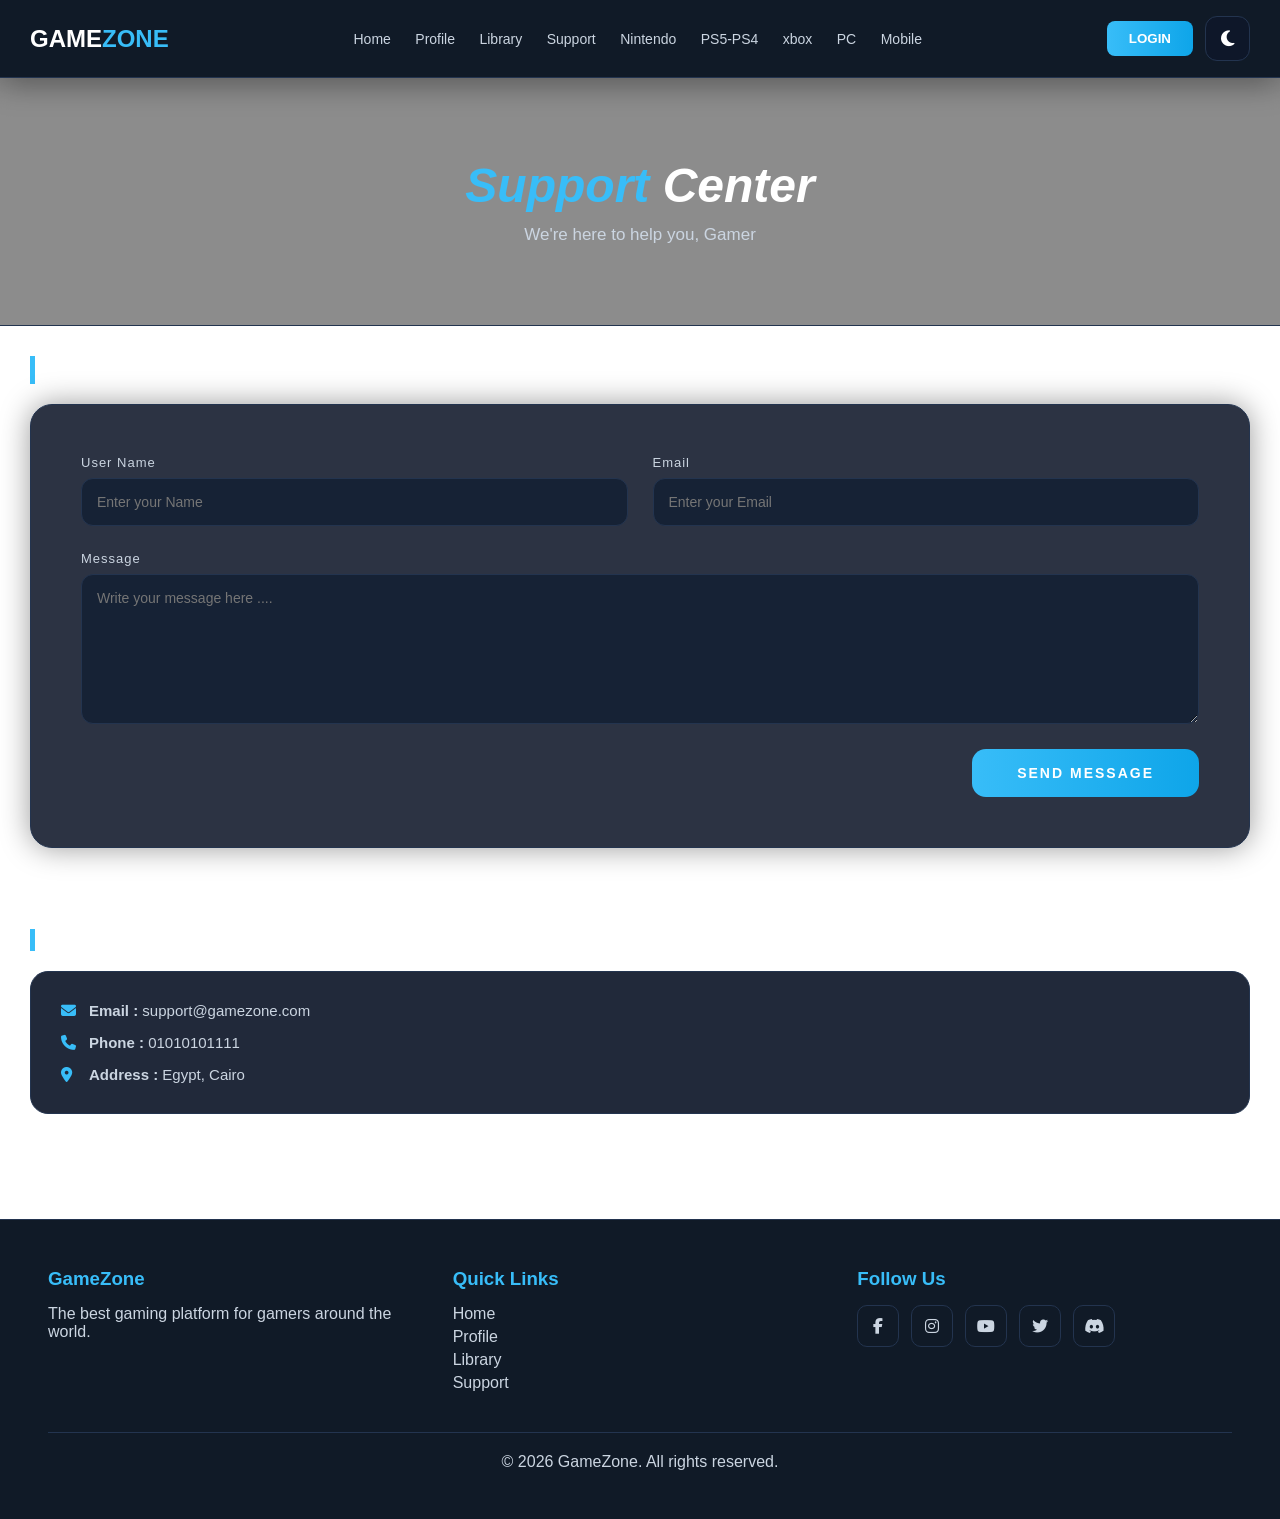
==== Contact-Us.html @ 56eabaf4 "Add files via upload" ====
<!DOCTYPE html>
<html lang="en">

<head>
    <meta charset="UTF-8">
    <meta name="viewport" content="width=device-width, initial-scale=1.0">
    <title>Support - GameZone</title>
    <meta name="description" content="GameZone Support Page">
    <link rel="stylesheet" href="https://cdnjs.cloudflare.com/ajax/libs/font-awesome/6.5.0/css/all.min.css">
    <link rel="stylesheet" href="Contact-Us.css">

</head>

<body>

    <nav class="navbar">

        <div class="nav-brand">
            GAME<span>ZONE</span>
        </div>

        <div class="nav-links">
            <a href="home.html">Home</a>
            <a href="My-Profile.html">Profile</a>
            <a href="library.html">Library</a>
            <a href="Contact-Us.html" class="active">Support</a>
            <a href="Nintendo-project.html">Nintendo</a>
            <a href="ps5.html">PS5-PS4</a>
            <a href="xbox.html">xbox</a>
            <a href="pc.html">PC</a>
            <a href="mobile.html">Mobile</a>
        </div>

        <div class="nav-buttons">
            <a href="#">
                <button class="btn-login">LOGIN</button>
            </a>
            <button id="themeToggle" class="theme-btn">
                <i class="fas fa-moon"></i>
            </button>
        </div>

    </nav>

    <header>
        <h1><i><span>Support</span> Center</i></h1>
        <p>We're here to help you, Gamer</p>
    </header>

    <section>

        <h2>Contact Us</h2>

        <form class="contact-form">

            <div>
                <label>User Name</label>
                <input type="text" placeholder="Enter your Name" required>
            </div>

            <div>
                <label>Email</label>
                <input type="email" placeholder="Enter your Email" required>
            </div>

            <div>
                <label>Message</label>
                <textarea placeholder="Write your message here ...."></textarea>
            </div>

            <div>
                <input type="submit" value="SEND MESSAGE">
            </div>

        </form>

    </section>

    <hr>

    <section>

        <h3>Contact Information</h3>

        <div class="contact-info">
            <p><i class="fas fa-envelope"></i><b>Email :</b> support@gamezone.com</p>
            <p><i class="fas fa-phone"></i><b>Phone :</b> 01010101111</p>
            <p><i class="fas fa-map-marker-alt"></i><b>Address :</b> Egypt, Cairo</p>
        </div>

    </section>

    <hr>

    <footer>

        <div class="footer-container">

            <div class="footer-box">
                <h3>GameZone</h3>
                <p>The best gaming platform for gamers around the world.</p>
            </div>

            <div class="footer-box">
                <h3>Quick Links</h3>
                <a href="#">Home</a>
                <a href="#">Profile</a>
                <a href="#">Library</a>
                <a href="#">Support</a>
            </div>

            <div class="footer-box">
                <h3>Follow Us</h3>
                <div class="social-links">
                 <a href="https://www.facebook.com"><i class="fab fa-facebook-f"></i></a>
                 <a href="https://www.instgram.com"><i class="fab fa-instagram"></i></a>
                 <a href="https://www.youtube.com"><i class="fab fa-youtube"></i></a>
                 <a href="https://www.twitter.com"><i class="fab fa-twitter"></i></a>
                 <a href="https://www.discord.com"><i class="fab fa-discord"></i></a>
                </div>
            </div>

        </div>

        <div class="copyright">
            © 2026 GameZone. All rights reserved.
        </div>

    </footer>

    <script>
        
        const themeBtn = document.getElementById('themeToggle');
        const icon = themeBtn.querySelector('i');

        if (localStorage.getItem('theme') === 'light') {
            document.body.classList.add('light-theme');
            icon.classList.remove('fa-moon');
            icon.classList.add('fa-sun');
        }

        themeBtn.addEventListener('click', () => {
            document.body.classList.toggle('light-theme');

            if (document.body.classList.contains('light-theme')) {
                icon.classList.remove('fa-moon');
                icon.classList.add('fa-sun');
                localStorage.setItem('theme', 'light'); 
            } else {
                icon.classList.remove('fa-sun');
                icon.classList.add('fa-moon');
                localStorage.setItem('theme', 'dark'); 
            }
        });

    </script>

</body>
</html>
---- Contact-Us.css ----
* {
    margin: 0;
    padding: 0;
    box-sizing: border-box;
    font-family: 'Segoe UI', sans-serif;
}

:root {
    --main-bg:   #07111f;
    --card-bg:   rgba(15, 23, 42, 0.92);
    --border:    #23344f;
    --white:     #ffffff;
    --text:      #cbd5e1;
    --blue:      #38bdf8;
    --blue-dark: #0ea5e9;
    --hover:     #1e293b;
    --shadow:    0 0 25px rgba(56, 189, 248, 0.25);
}


.light-theme {
    --main-bg:   #f0f4f8;
    --card-bg:   #ffffff;
    --border:    #18323e;
    --white:     #18323e;
    --text:      #18323e;
    --blue:      #18323e;
    --blue-dark: #0f2530;
    --hover:     #e2eef2;
    --shadow:    0 0 25px rgba(24, 50, 62, 0.2);
    background-color: #f0f4f8;
    background-image: none;
}

.light-theme .navbar {
    background: #18323e;
    border-bottom: 2px solid #0f2530;
}

.light-theme .nav-brand {
    color: #ffffff;
}

.light-theme .nav-brand span {
    color: #7ec8d8;
}

.light-theme .nav-links a {
    color: #a8c8d4;
}

.light-theme .nav-links a:hover {
    color: #ffffff;
}

.light-theme .btn-login {
    background: linear-gradient(to right, #7ec8d8, #18323e);
}

.light-theme .theme-btn {
    width: 45px;
    height: 45px;
    border-radius: 12px;
    border: 1px solid #18323e;
    background: #e2eef2;
    color: #18323e;
    cursor: pointer;
    font-size: 18px;
    display: flex;
    align-items: center;
    justify-content: center;
    transition: 0.3s;
}

.light-theme .theme-btn:hover {
    transform: translateY(-3px);
    border-color: #18323e;
    box-shadow: 0 0 15px rgba(24, 50, 62, 0.3);
}

.light-theme header {
    background: #e8f4f8;
    border-bottom: 2px solid #18323e;
}

.light-theme .edit-profile-section h2 {
    color: #18323e;
    border-left-color: #18323e;
}

.light-theme .edit-profile-form {
    background: #18323e;
    border: 2px solid #18323e;
}

.light-theme .card {
    background: #18323e;
    border: 2px solid #18323e;
    box-shadow: 0 2px 12px rgba(24, 50, 62, 0.15);
    backdrop-filter: none;
}

.light-theme .card h3 {
    color: #ffffff;
}

.light-theme .card p {
    color: #ffffff;
}
.light-theme footer {
    background: #18323e;
    border-top: 2px solid #0f2530;
}

.light-theme .footer-box h3 {
    color: #7ec8d8;
}

.light-theme .footer-box p,
.light-theme .footer-box a {
    color: #a8c8d4;
}

.light-theme .footer-box a:hover {
    color: #ffffff;
}

.light-theme .social-links a {
    border-color: #2c4a56;
    color: #a8c8d4;
}

.light-theme .social-links a:hover {
    border-color: #7ec8d8;
    color: #ffffff;
    background: rgba(126, 200, 216, 0.15);
}

.light-theme .copyright {
    color: #a8c8d4;
    border-top-color: #2c4a56;
}

.light-theme hr {
    border-top: 1px solid #18323e;
}

body {
    background-image: url(img1/digital-art-men-city-futuristic-night-hd-wallpaper-01b69d213afe95f35634472bcdf74a70.jpg);
    background-repeat: no-repeat;
    background-attachment: fixed;
    background-size: cover;
    color: var(--white);
}

.navbar {
    display: grid;
    grid-template-columns: auto 1fr auto auto;
    align-items: center;
    padding: 16px 30px;
    background: rgba(7, 17, 31, 0.96);
    border-bottom: 1px solid var(--border);
    backdrop-filter: blur(10px);
    box-shadow: 0 4px 30px rgba(0, 0, 0, 0.45);
}

.nav-brand {
    font-size: 24px;
    font-weight: bold;
    color: var(--white);
}

.nav-brand span {
    color: var(--blue);
}

.nav-links {
    text-align: center;
}

.nav-links a {
    margin: 0 10px;
    text-decoration: none;
    color: var(--text);
    font-size: 14px;
    transition: 0.3s;
}

.nav-links a:hover {
    color: var(--blue);
}

.btn-login {
    background: linear-gradient(to right, var(--blue), var(--blue-dark));
    border: none;
    padding: 10px 22px;
    border-radius: 8px;
    cursor: pointer;
    font-weight: bold;
    color: white;
    transition: 0.3s;
}

.btn-login:hover {
    transform: translateY(-2px);
    box-shadow: var(--shadow);
}

.nav-buttons {
    display: flex;
    align-items: center;
    gap: 12px;
}

.theme-btn {
    width: 45px;
    height: 45px;
    border-radius: 12px;
    border: 1px solid var(--border);
    background: var(--card-bg);
    color: var(--white);
    cursor: pointer;
    font-size: 18px;
    display: flex;
    align-items: center;
    justify-content: center;
    transition: 0.3s;
}

.theme-btn:hover {
    transform: translateY(-3px);
    border-color: var(--blue);
    box-shadow: var(--shadow);
}


header {
    text-align: center;
    padding: 80px 20px;
    border-bottom: 1px solid var(--border);
    background: rgba(0, 0, 0, 0.45);
    backdrop-filter: blur(4px);
}

header h1 {
    font-size: 48px;
    margin-bottom: 12px;
}

header span {
    color: var(--blue);
}

header p {
    color: var(--text);
    font-size: 17px;
}

section {
    padding: 30px;
}

section h2,
section h3 {
    border-left: 5px solid var(--blue);
    padding-left: 12px;
    margin-bottom: 20px;
    color: var(--white);
}

.contact-form {
    width: 100%;
    background: rgba(15, 23, 42, 0.88);
    backdrop-filter: blur(14px);
    border: 1px solid var(--border);
    border-radius: 22px;
    padding: 50px;
    display: grid;
    grid-template-columns: repeat(2, 1fr);
    gap: 25px;
    box-shadow: 0 0 30px rgba(0, 0, 0, 0.4);
}

.contact-form div {
    display: flex;
    flex-direction: column;
    gap: 8px;
}

.contact-form div:nth-child(3),
.contact-form div:nth-child(4) {
    grid-column: 1 / -1;
}

.contact-form div:last-child {
    flex-direction: row;
    justify-content: flex-end;
}

.contact-form label {
    font-size: 13px;
    color: var(--text);
    letter-spacing: 1px;
}

.contact-form input,
.contact-form textarea {
    padding: 15px;
    border-radius: 12px;
    border: 1px solid var(--border);
    background: #162235;
    color: white;
    font-size: 14px;
    outline: none;
    transition: 0.3s;
    font-family: 'Segoe UI', sans-serif;
}

.contact-form textarea {
    height: 150px;
    resize: vertical;
}

.contact-form input:focus,
.contact-form textarea:focus {
    border-color: var(--blue);
    box-shadow: 0 0 18px rgba(56, 189, 248, 0.25);
    transform: translateY(-2px);
}

.contact-form input[type="submit"] {
    padding: 16px 45px;
    background: linear-gradient(to right, var(--blue), var(--blue-dark));
    color: white;
    font-weight: bold;
    border: none;
    border-radius: 14px;
    cursor: pointer;
    transition: 0.3s;
    letter-spacing: 2px;
}

.contact-form input[type="submit"]:hover {
    transform: translateY(-3px);
    box-shadow: var(--shadow);
}

.contact-info {
    background: var(--card-bg);
    border: 1px solid var(--border);
    border-radius: 18px;
    padding: 30px;
    backdrop-filter: blur(8px);
    display: flex;
    flex-direction: column;
    gap: 15px;
    transition: 0.3s;
}

.contact-info:hover {
    border-color: var(--blue);
    box-shadow: var(--shadow);
}

.contact-info p {
    color: var(--text);
    font-size: 15px;
}

.contact-info p i {
    color: var(--blue);
    margin-right: 10px;
    width: 18px;
}

hr {
    border: none;
    border-top: 1px solid rgba(255, 255, 255, 0.08);
    margin: 10px 0;
}

footer {
    background: rgba(7, 17, 31, 0.96);
    border-top: 1px solid var(--border);
    padding: 3rem;
    margin-top: 4rem;
}

.footer-container {
    display: grid;
    grid-template-columns: repeat(auto-fit, minmax(220px, 1fr));
    gap: 30px;
}

.footer-box h3 {
    color: var(--blue);
    margin-bottom: 15px;
    border: none;
    padding: 0;
}

.footer-box p,
.footer-box a {
    color: var(--text);
    text-decoration: none;
    display: block;
    margin-bottom: 5px;
    transition: 0.3s;
}

.footer-box a:hover {
    color: var(--blue);
}

.social-links {
    display: flex;
    gap: 12px;
    margin-top: 10px;
}

.social-links a {
    width: 42px;
    height: 42px;
    border-radius: 10px;
    border: 1px solid var(--border);
    display: flex;
    align-items: center;
    justify-content: center;
    color: var(--text);
    font-size: 1rem;
    transition: 0.3s;
}

.social-links a:hover {
    color: white;
    border-color: var(--blue);
    background: rgba(56, 189, 248, 0.15);
    box-shadow: var(--shadow);
    transform: translateY(-3px);
}

.copyright {
    text-align: center;
    margin-top: 35px;
    color: var(--text);
    border-top: 1px solid var(--border);
    padding-top: 20px;
}

@media (max-width: 900px) {

    .navbar {
        grid-template-columns: 1fr;
        gap: 15px;
        text-align: center;
    }

    .nav-brand {
        text-align: center;
    }

    .nav-buttons {
        justify-content: center;
    }

    .contact-form {
        grid-template-columns: 1fr;
        padding: 25px;
    }

    .contact-form div:nth-child(3),
    .contact-form div:nth-child(4) {
        grid-column: 1;
    }

    .contact-form div:last-child {
        flex-direction: column;
        align-items: stretch;
    }

    header h1 {
        font-size: 38px;
    }
}
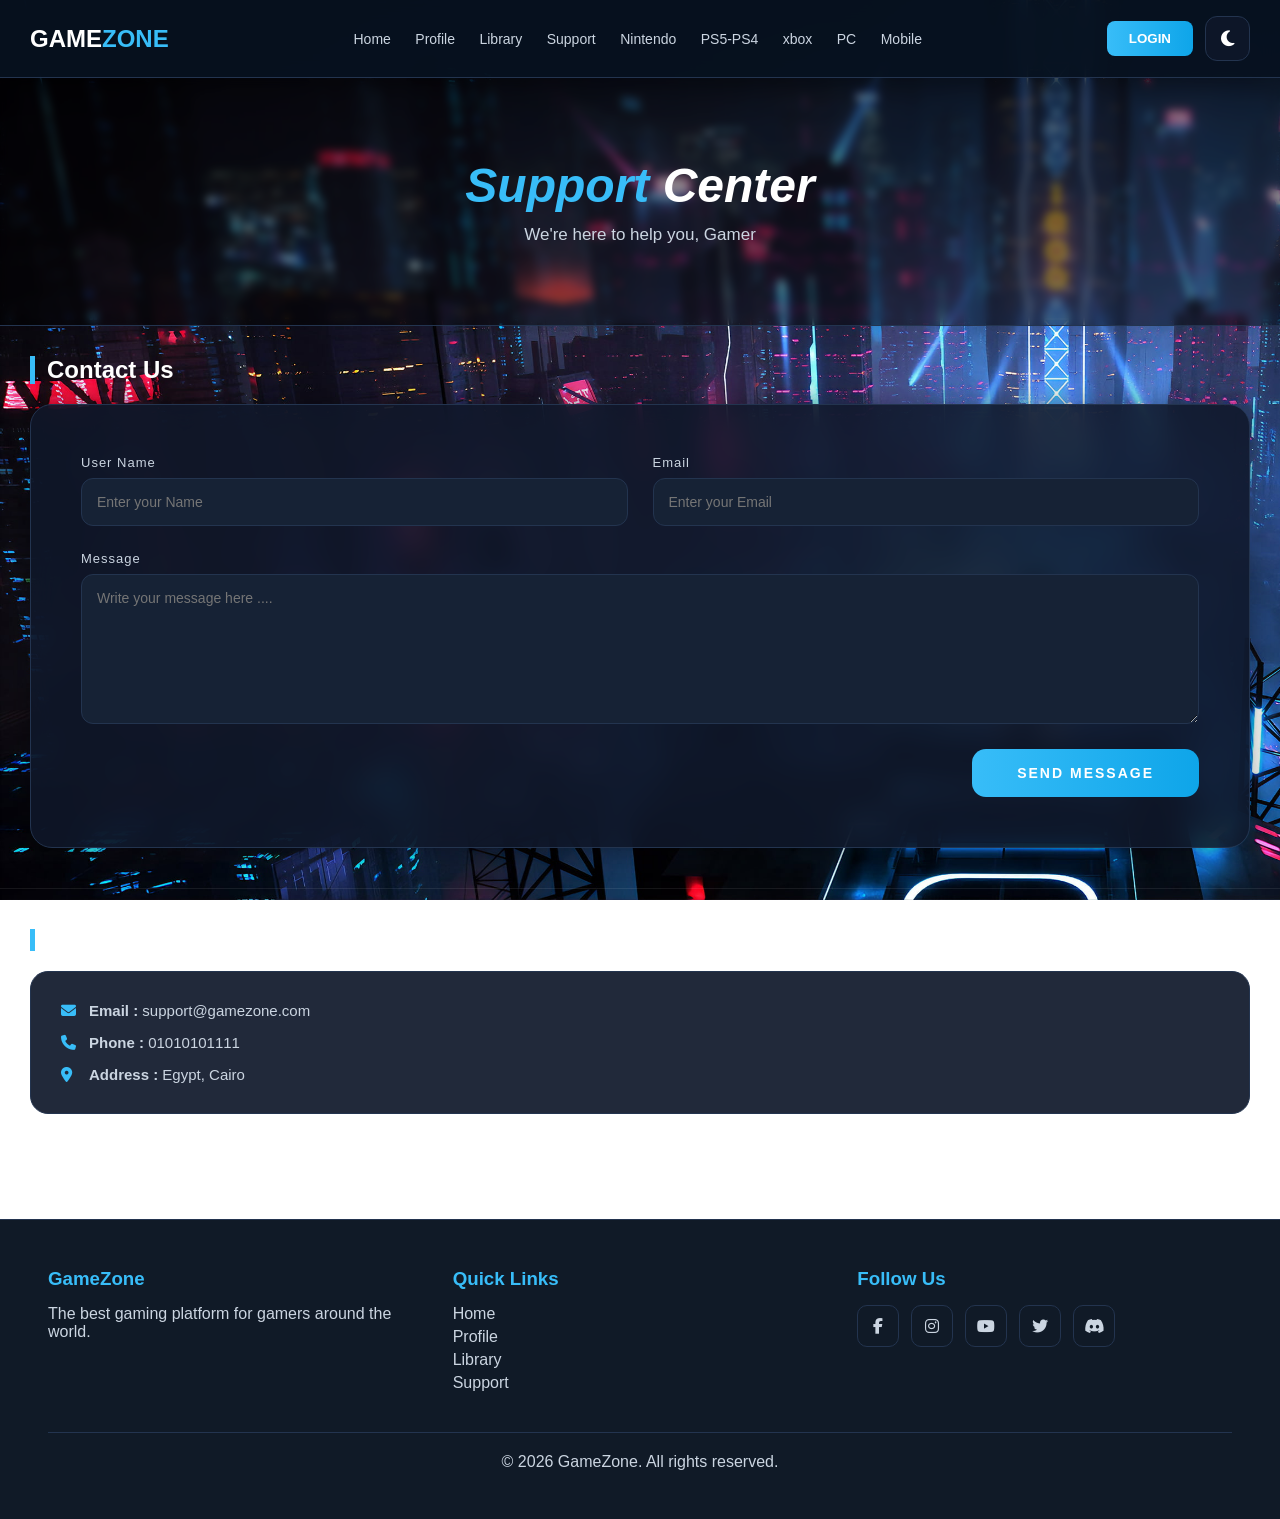
==== commit 2d7b7ec0: "Update Contact-Us.html" ====
--- a/Contact-Us.html
+++ b/Contact-Us.html
@@ -20,7 +20,7 @@
         </div>
 
         <div class="nav-links">
-            <a href="home.html">Home</a>
+            <a href="index.html">Home</a>
             <a href="My-Profile.html">Profile</a>
             <a href="library.html">Library</a>
             <a href="Contact-Us.html" class="active">Support</a>
@@ -156,4 +156,4 @@
     </script>
 
 </body>
-</html>+</html>
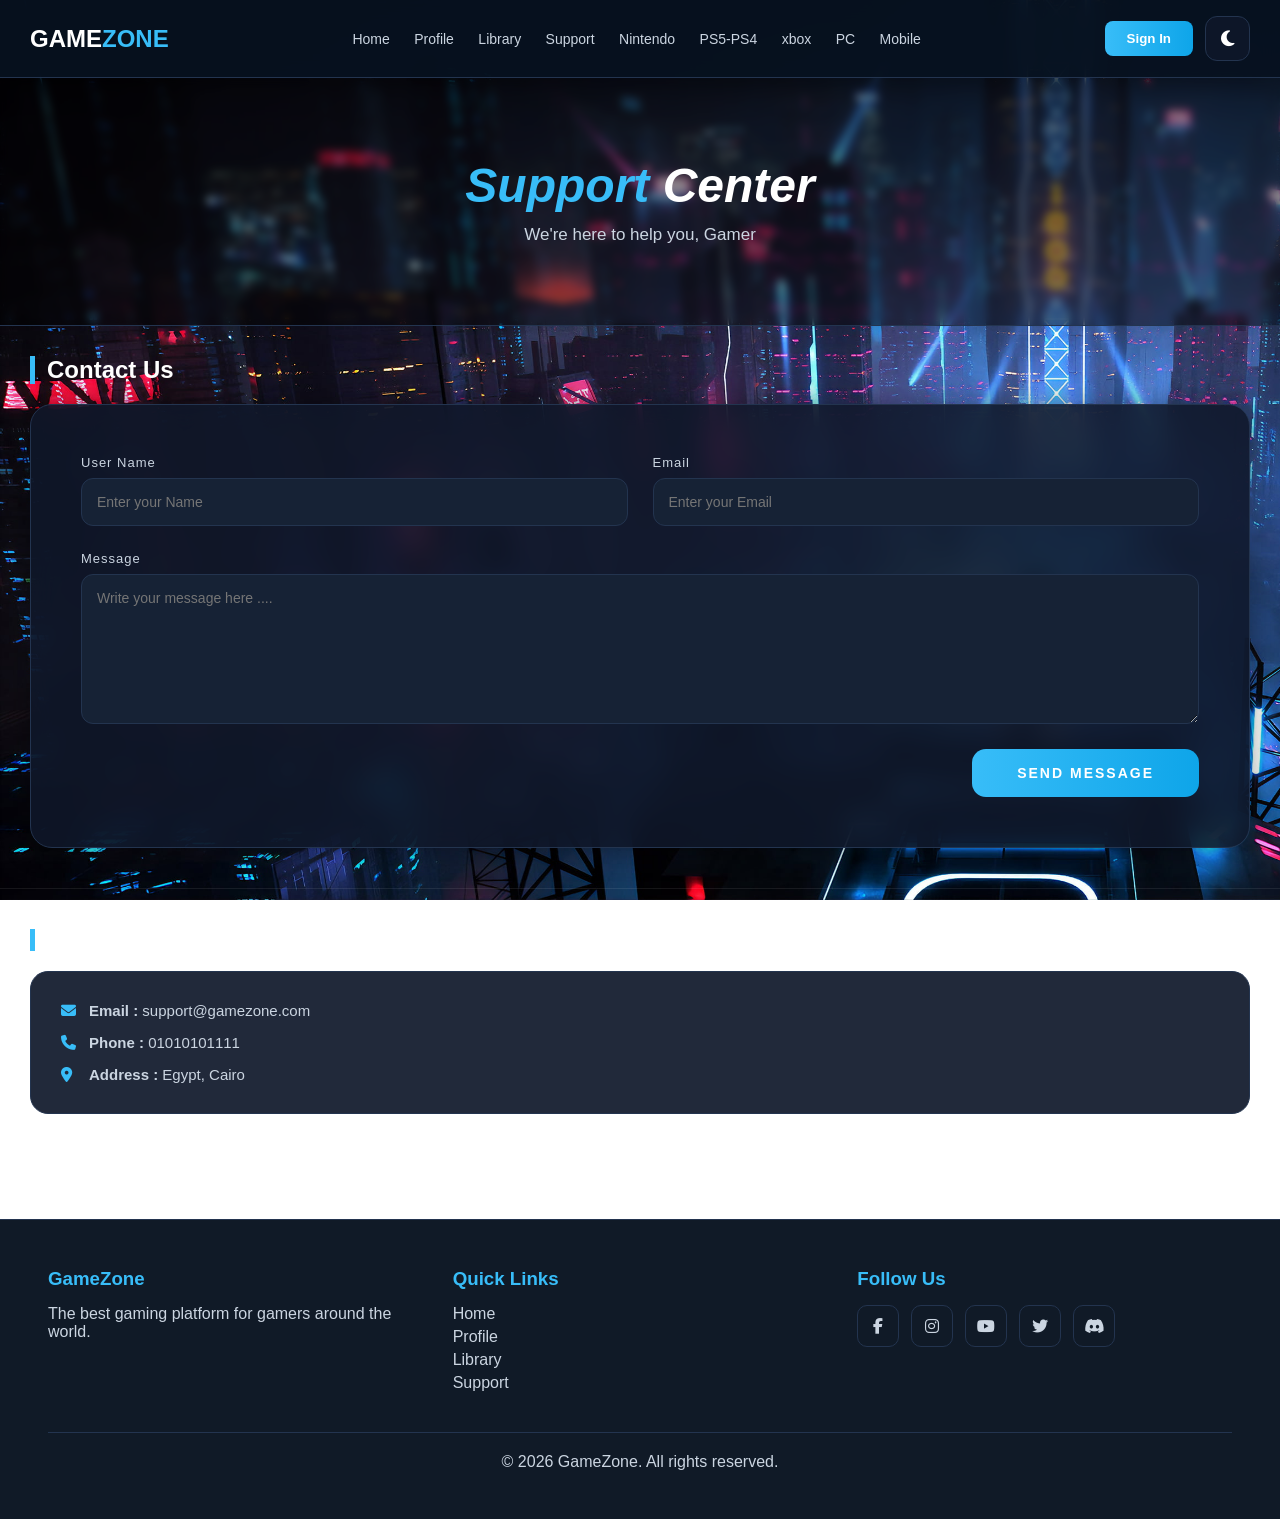
==== commit f306fdb1: "Update Contact-Us.html" ====
--- a/Contact-Us.html
+++ b/Contact-Us.html
@@ -32,8 +32,8 @@
         </div>
 
         <div class="nav-buttons">
-            <a href="#">
-                <button class="btn-login">LOGIN</button>
+            <a href="log.html">
+                <button class="btn-login" id="logoutBtn">LOGIN</button>
             </a>
             <button id="themeToggle" class="theme-btn">
                 <i class="fas fa-moon"></i>
@@ -129,6 +129,39 @@
     </footer>
 
     <script>
+
+        const logoutBtn = document.getElementById('logoutBtn');
+
+        if (logoutBtn) {
+            logoutBtn.addEventListener('click', () => {
+                localStorage.removeItem('currentUserEmail');
+                localStorage.removeItem('loggedInUser');
+
+                window.location.href = "log.html"; 
+            });
+        }
+
+        document.addEventListener('DOMContentLoaded', () => {
+            const authBtn = document.getElementById('logoutBtn'); 
+        
+            const currentUser = localStorage.getItem('currentUserEmail');
+        
+            if (currentUser) {
+                logoutBtn.innerText = "SIGNOUT";
+
+                logoutBtn.onclick = function(e) {
+                    e.preventDefault();
+                    localStorage.removeItem('currentUserEmail');
+                    localStorage.removeItem('loggedInUser');
+                    location.reload();
+                };
+            } else {
+                logoutBtn.innerText = "Sign In";
+                logoutBtn.onclick = function() {
+                    window.location.href = "log.html";
+                };
+            }
+        });
         
         const themeBtn = document.getElementById('themeToggle');
         const icon = themeBtn.querySelector('i');
